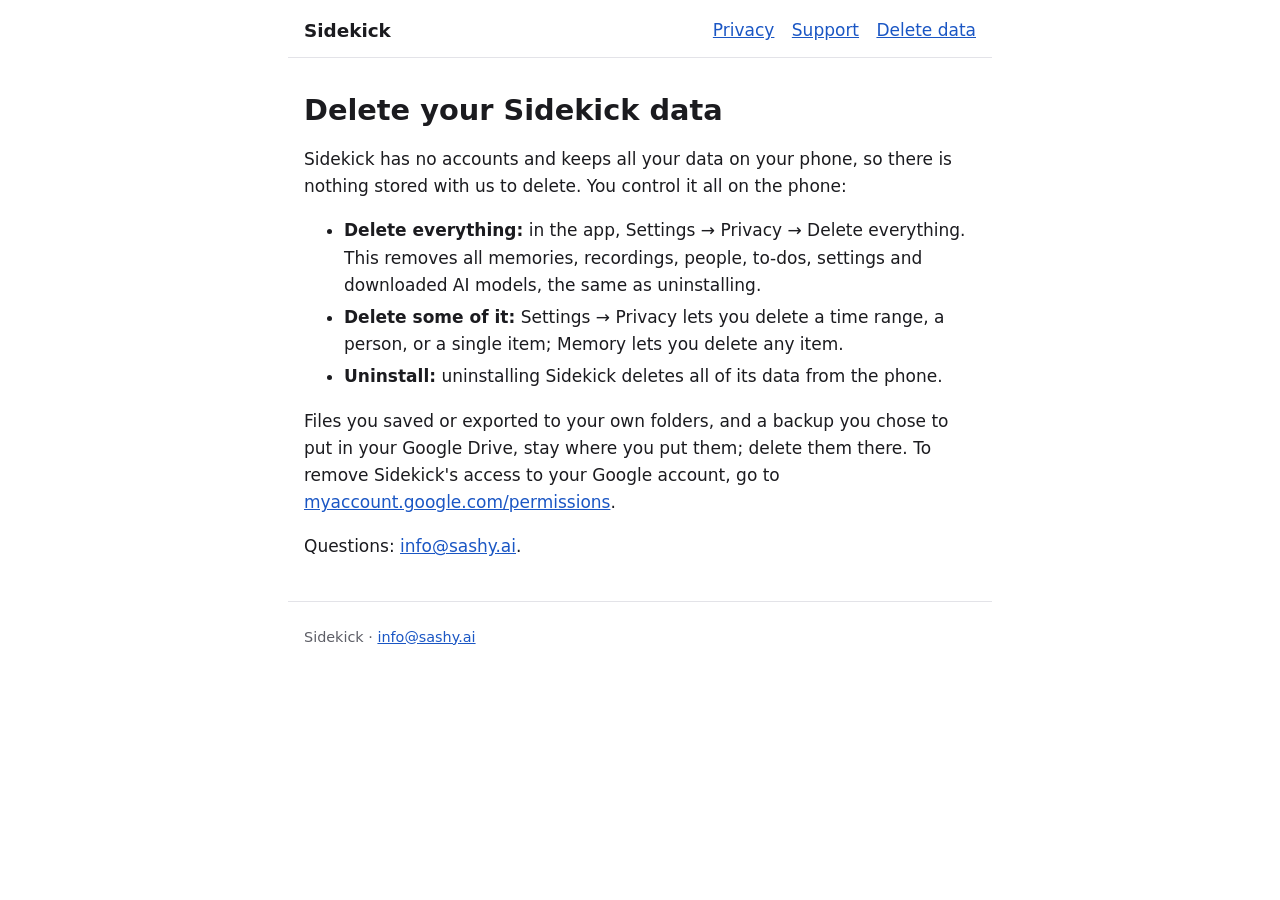
==== delete-data/index.html @ 6c417186 "Sidekick website: home, privacy, support, delete data Co-Authored-By: Claude Opus 5.5 <noreply@anthr" ====
<!doctype html>
<html lang="en">
<head>
<meta charset="utf-8">
<meta name="viewport" content="width=device-width, initial-scale=1">
<title>Delete your Sidekick data</title>
<link rel="stylesheet" href="/style.css">
</head>
<body>
<header><a href="/" class="brand">Sidekick</a>
<nav><a href="/privacy/">Privacy</a> <a href="/support/">Support</a> <a href="/delete-data/">Delete data</a></nav></header>
<main>
<h1>Delete your Sidekick data</h1>
<p>Sidekick has no accounts and keeps all your data on your phone, so there is nothing stored with
us to delete. You control it all on the phone:</p>
<ul>
<li><strong>Delete everything:</strong> in the app, Settings → Privacy → Delete everything. This
removes all memories, recordings, people, to-dos, settings and downloaded AI models, the same as
uninstalling.</li>
<li><strong>Delete some of it:</strong> Settings → Privacy lets you delete a time range, a person,
or a single item; Memory lets you delete any item.</li>
<li><strong>Uninstall:</strong> uninstalling Sidekick deletes all of its data from the phone.</li>
</ul>
<p>Files you saved or exported to your own folders, and a backup you chose to put in your Google
Drive, stay where you put them; delete them there. To remove Sidekick's access to your Google
account, go to <a href="https://myaccount.google.com/permissions">myaccount.google.com/permissions</a>.</p>
<p>Questions: <a href="mailto:info@sashy.ai">info@sashy.ai</a>.</p>
</main>
<footer>Sidekick · <a href="mailto:info@sashy.ai">info@sashy.ai</a></footer>
</body>
</html>
---- style.css ----
:root { color-scheme: light dark; --fg: #1b1b1f; --bg: #ffffff; --muted: #5d5e66; --link: #1a56c4; --line: #e3e3e8; }
@media (prefers-color-scheme: dark) { :root { --fg: #e6e6ea; --bg: #121316; --muted: #a3a4ad; --link: #8ab4ff; --line: #2c2d33; } }
* { box-sizing: border-box; }
body { margin: 0; background: var(--bg); color: var(--fg); font: 17px/1.6 system-ui, -apple-system, "Segoe UI", Roboto, sans-serif; }
header, main, footer { max-width: 44rem; margin: 0 auto; padding: 0 16px; }
header { display: flex; flex-wrap: wrap; gap: 8px 16px; align-items: center; justify-content: space-between; padding-top: 16px; padding-bottom: 12px; border-bottom: 1px solid var(--line); }
.brand { font-weight: 700; font-size: 1.15rem; color: var(--fg); text-decoration: none; }
nav a { margin-left: 12px; }
nav a:first-child { margin-left: 0; }
a { color: var(--link); }
a:focus-visible { outline: 2px solid var(--link); outline-offset: 2px; }
h1 { font-size: 1.8rem; line-height: 1.25; margin: 1.2em 0 0.5em; }
h2 { font-size: 1.25rem; margin: 1.6em 0 0.4em; }
.lead { font-size: 1.1rem; }
li { margin: 0.3em 0; }
code { font-size: 0.9em; }
footer { color: var(--muted); font-size: 0.9rem; padding-top: 24px; padding-bottom: 32px; border-top: 1px solid var(--line); margin-top: 40px; }
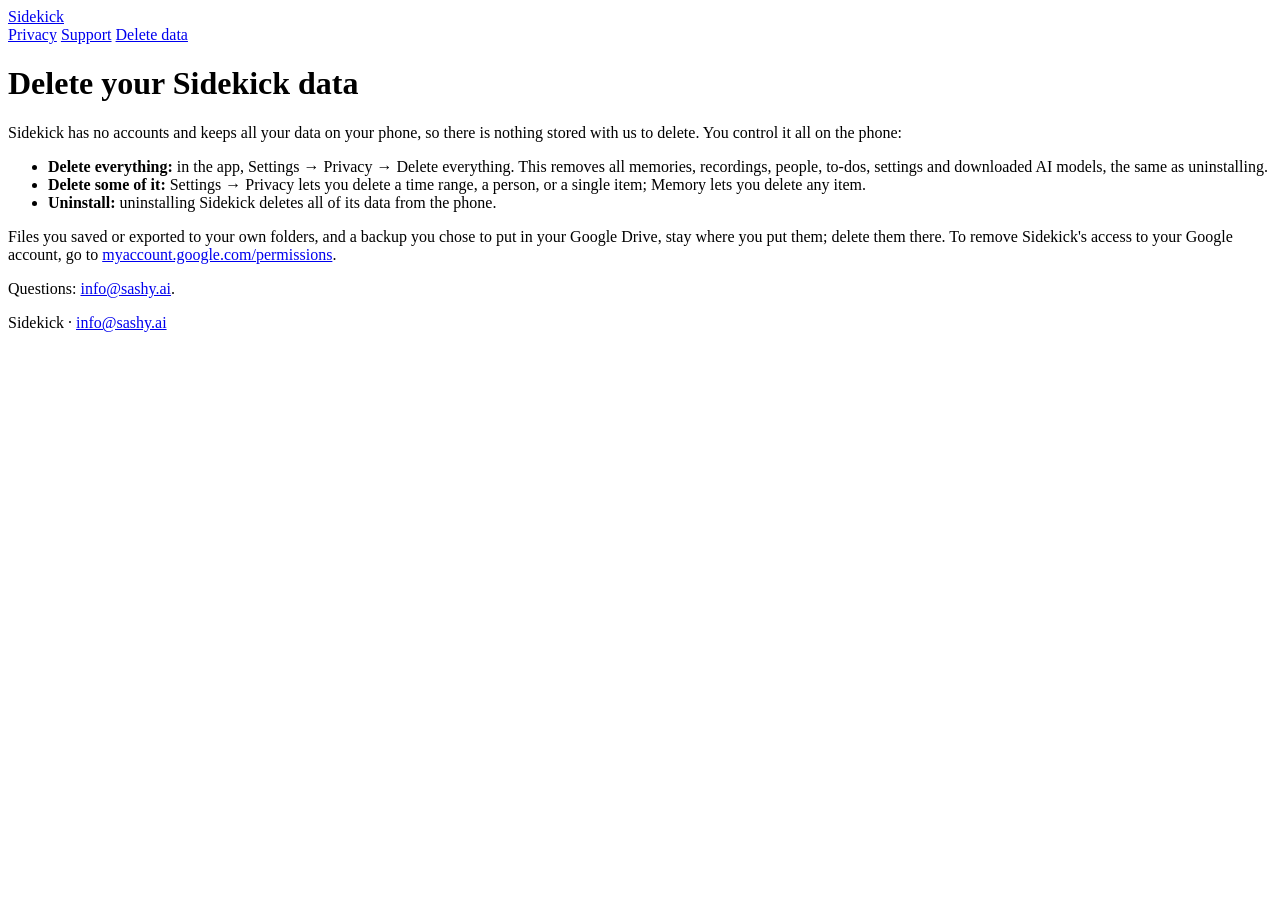
==== commit 248de4e3: "Serve at robert-whiteley.github.io/sidekick-site (no custom domain) Co-Authored-By: Claude Opus 5.5 " ====
--- a/delete-data/index.html
+++ b/delete-data/index.html
@@ -4,11 +4,11 @@
 <meta charset="utf-8">
 <meta name="viewport" content="width=device-width, initial-scale=1">
 <title>Delete your Sidekick data</title>
-<link rel="stylesheet" href="/style.css">
+<link rel="stylesheet" href="/sidekick-site/style.css">
 </head>
 <body>
-<header><a href="/" class="brand">Sidekick</a>
-<nav><a href="/privacy/">Privacy</a> <a href="/support/">Support</a> <a href="/delete-data/">Delete data</a></nav></header>
+<header><a href="/sidekick-site/" class="brand">Sidekick</a>
+<nav><a href="/sidekick-site/privacy/">Privacy</a> <a href="/sidekick-site/support/">Support</a> <a href="/sidekick-site/delete-data/">Delete data</a></nav></header>
 <main>
 <h1>Delete your Sidekick data</h1>
 <p>Sidekick has no accounts and keeps all your data on your phone, so there is nothing stored with
